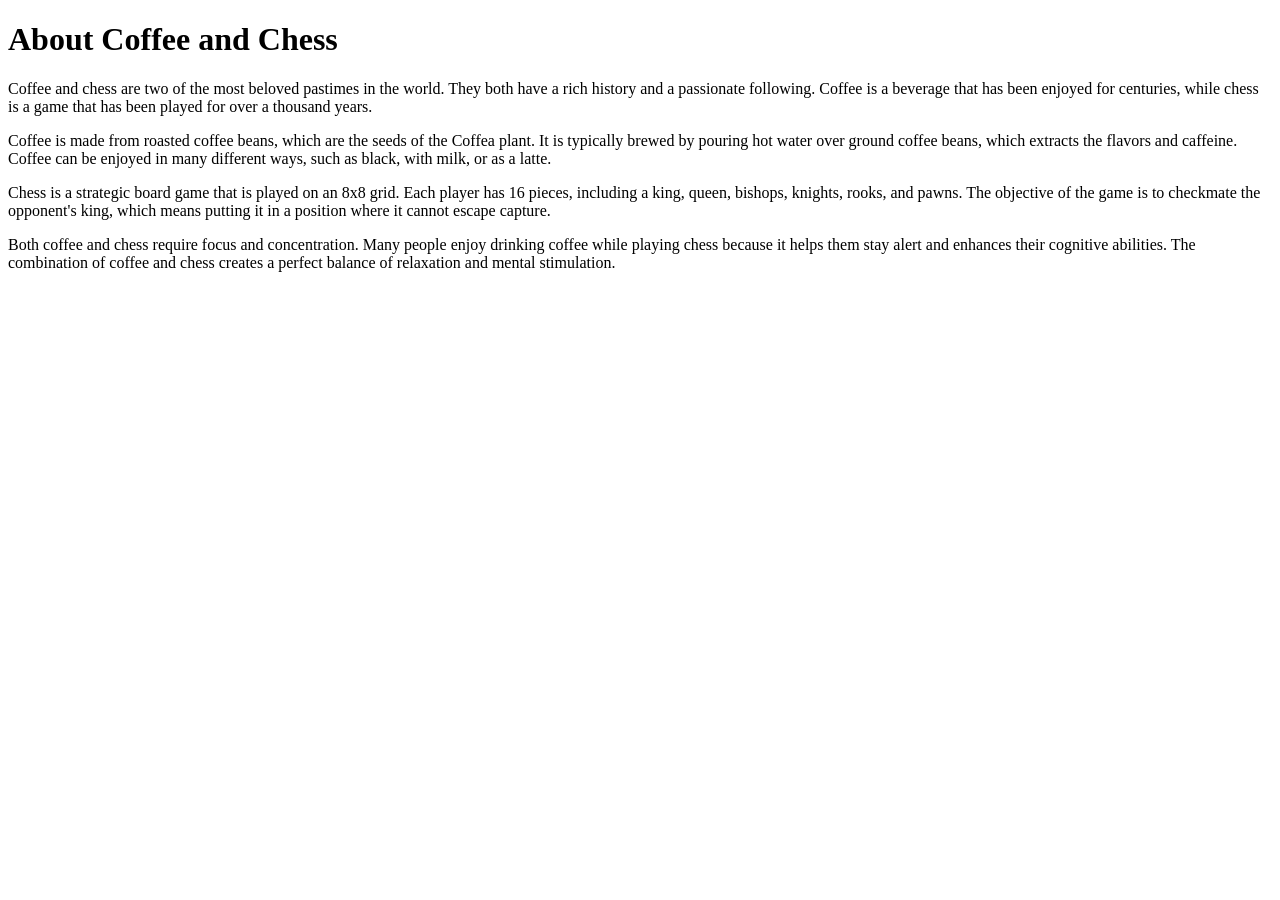
==== About.html @ 0f887355 "Apr 2, 2026, 12:17 AM" ====
<!DOCTYPE html>
<html>
    <head>
        <title>About Coffee and Chess</title>
    </head>
</html>
<body>
    <h1>About Coffee and Chess</h1>
    <p>Coffee and chess are two of the most beloved pastimes in the world. They both have a rich history and a passionate following. Coffee is a beverage that has been enjoyed for centuries, while chess is a game that has been played for over a thousand years.</p>

    <p>Coffee is made from roasted coffee beans, which are the seeds of the Coffea plant. It is typically brewed by pouring hot water over ground coffee beans, which extracts the flavors and caffeine. Coffee can be enjoyed in many different ways, such as black, with milk, or as a latte.</p>

    <p>Chess is a strategic board game that is played on an 8x8 grid. Each player has 16 pieces, including a king, queen, bishops, knights, rooks, and pawns. The objective of the game is to checkmate the opponent's king, which means putting it in a position where it cannot escape capture.</p>

    <p>Both coffee and chess require focus and concentration. Many people enjoy drinking coffee while playing chess because it helps them stay alert and enhances their cognitive abilities. The combination of coffee and chess creates a perfect balance of relaxation and mental stimulation.</p>
</body>
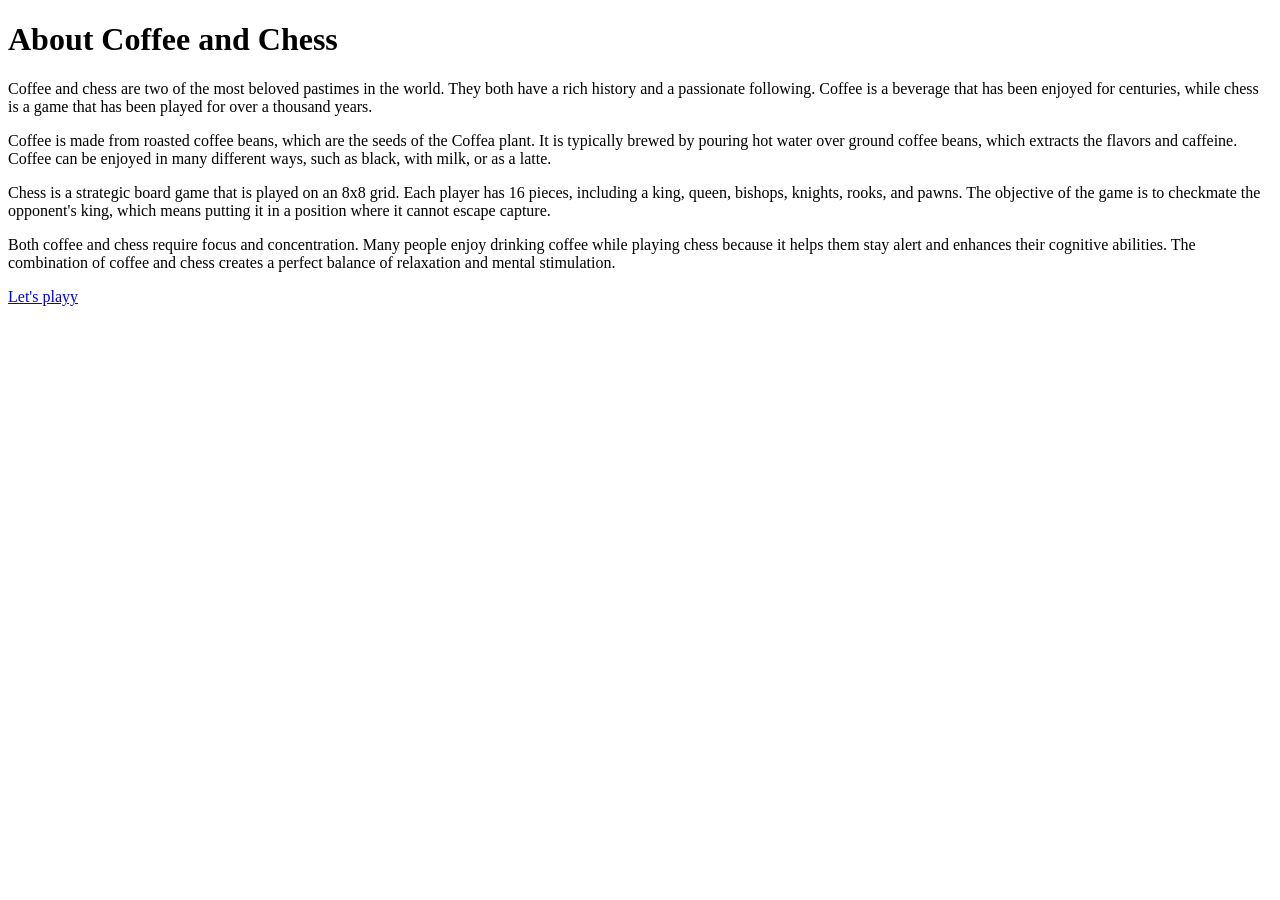
==== commit 57d1e52c: "Apr 22, 2026, 12:02 AM" ====
--- a/About.html
+++ b/About.html
@@ -13,4 +13,5 @@
     <p>Chess is a strategic board game that is played on an 8x8 grid. Each player has 16 pieces, including a king, queen, bishops, knights, rooks, and pawns. The objective of the game is to checkmate the opponent's king, which means putting it in a position where it cannot escape capture.</p>
 
     <p>Both coffee and chess require focus and concentration. Many people enjoy drinking coffee while playing chess because it helps them stay alert and enhances their cognitive abilities. The combination of coffee and chess creates a perfect balance of relaxation and mental stimulation.</p>
-</body>+</body>
+<a href="https://www.youtube.com/watch?v=OCSbzArwB10&t=61s">Let's playy</a>
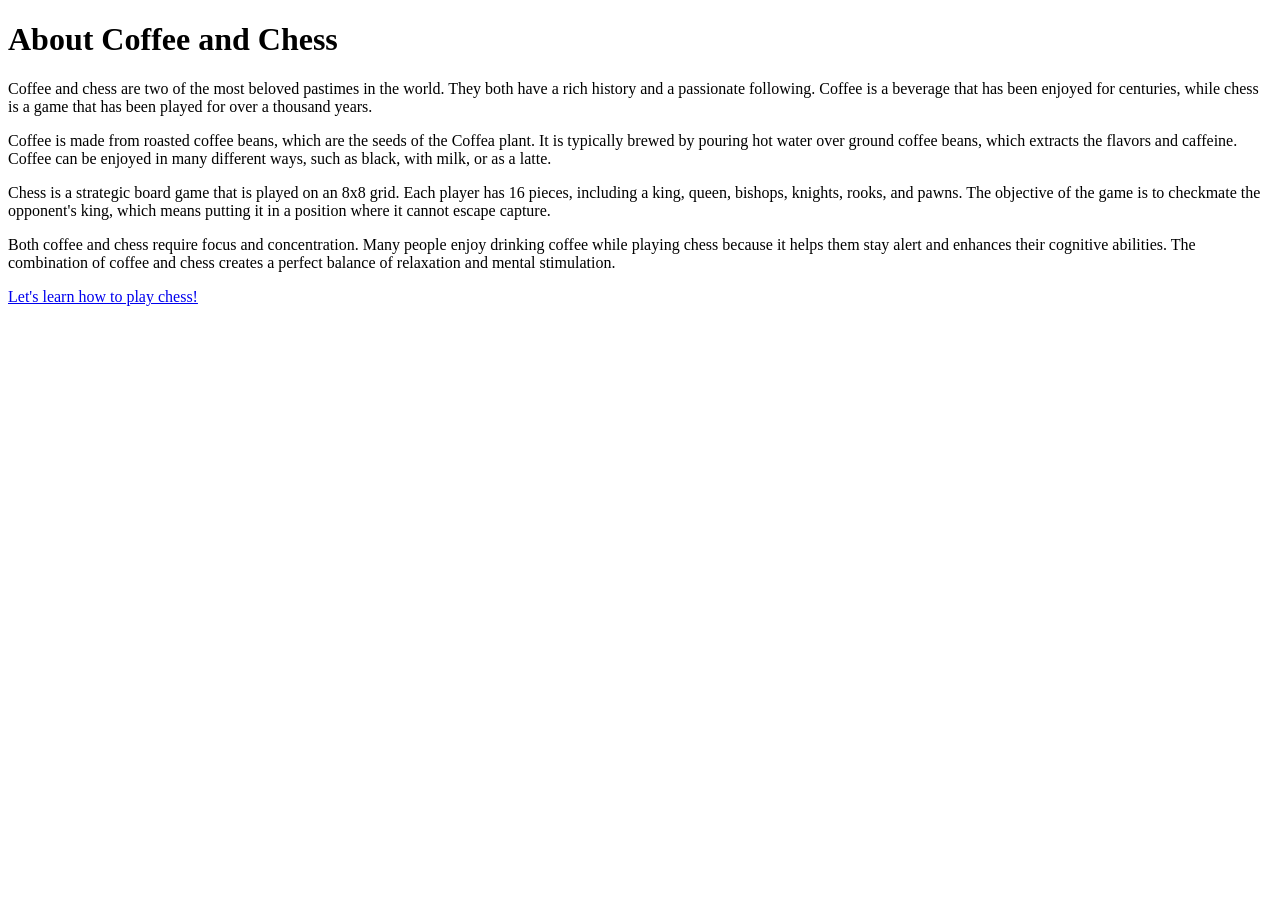
==== commit 17a56161: "Apr 22, 2026, 12:03 AM" ====
--- a/About.html
+++ b/About.html
@@ -14,4 +14,5 @@
 
     <p>Both coffee and chess require focus and concentration. Many people enjoy drinking coffee while playing chess because it helps them stay alert and enhances their cognitive abilities. The combination of coffee and chess creates a perfect balance of relaxation and mental stimulation.</p>
 </body>
-<a href="https://www.youtube.com/watch?v=OCSbzArwB10&t=61s">Let's playy</a>+<a href="https://www.youtube.com/watch?v=OCSbzArwB10&t=61s">Let's learn how to play chess!</a>
+<a href=""
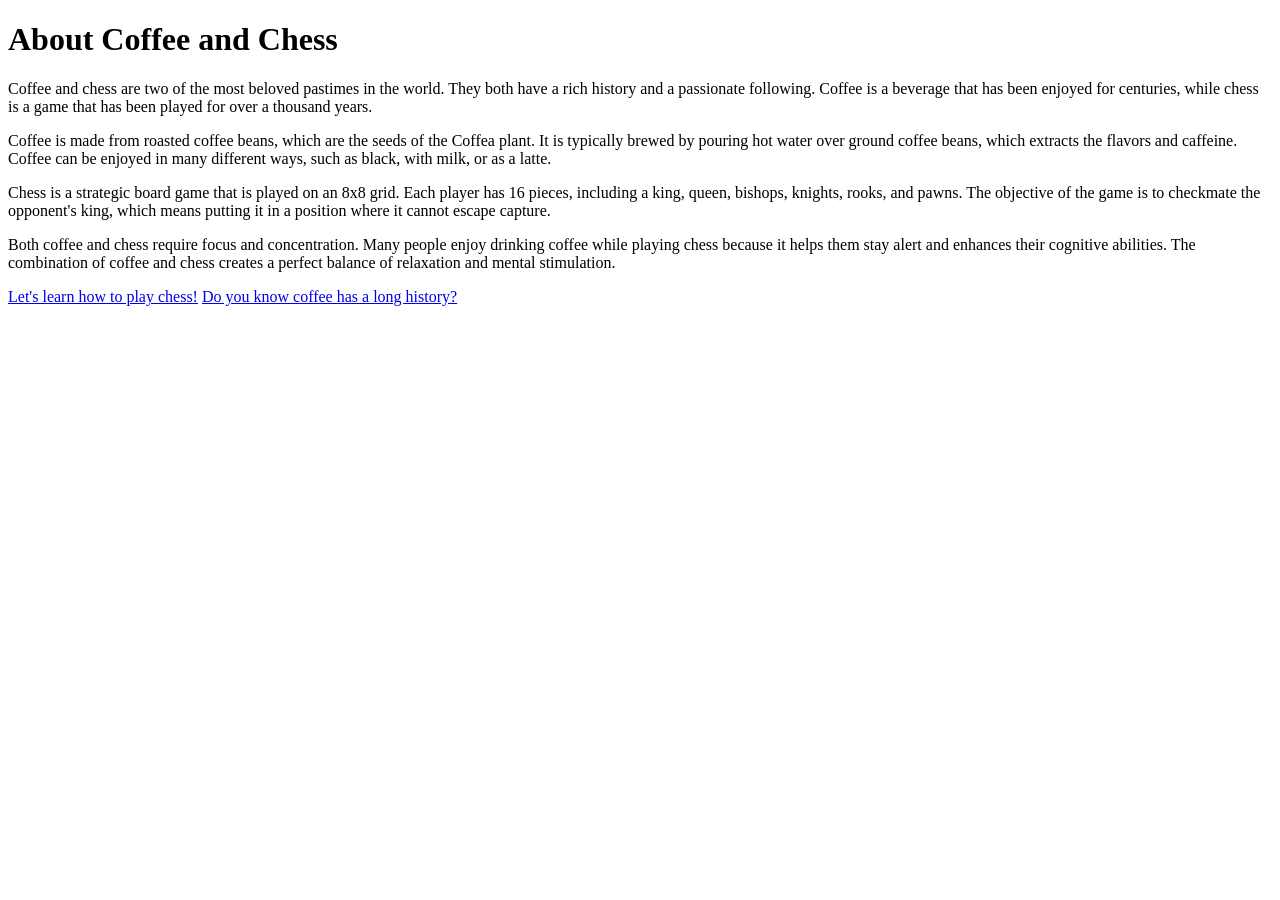
==== commit 0ba650a2: "Apr 22, 2026, 12:05 AM" ====
--- a/About.html
+++ b/About.html
@@ -15,4 +15,4 @@
     <p>Both coffee and chess require focus and concentration. Many people enjoy drinking coffee while playing chess because it helps them stay alert and enhances their cognitive abilities. The combination of coffee and chess creates a perfect balance of relaxation and mental stimulation.</p>
 </body>
 <a href="https://www.youtube.com/watch?v=OCSbzArwB10&t=61s">Let's learn how to play chess!</a>
-<a href=""+<a href="https://www.youtube.com/watch?v=c96ayma0kBs"> Do you know coffee has a long history?</a>
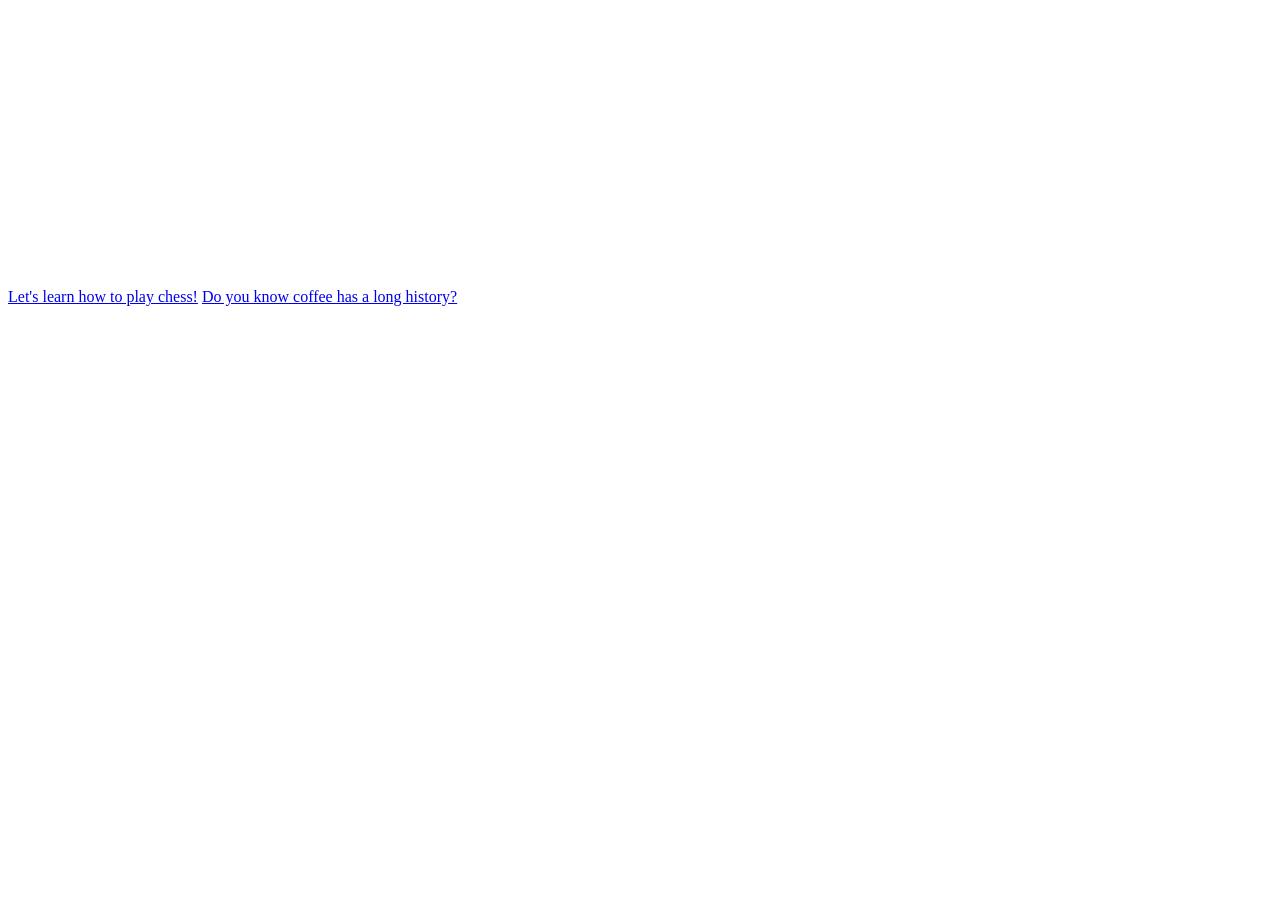
==== commit a9888be0: "Apr 22, 2026, 12:11 AM" ====
--- a/About.html
+++ b/About.html
@@ -2,6 +2,7 @@
 <html>
     <head>
         <title>About Coffee and Chess</title>
+         <link rel="stylesheet" href="About.css">
     </head>
 </html>
 <body>
--- a/About.css
+++ b/About.css
@@ -0,0 +1,4 @@
+body {
+    background color: black;
+    color: white;
+}
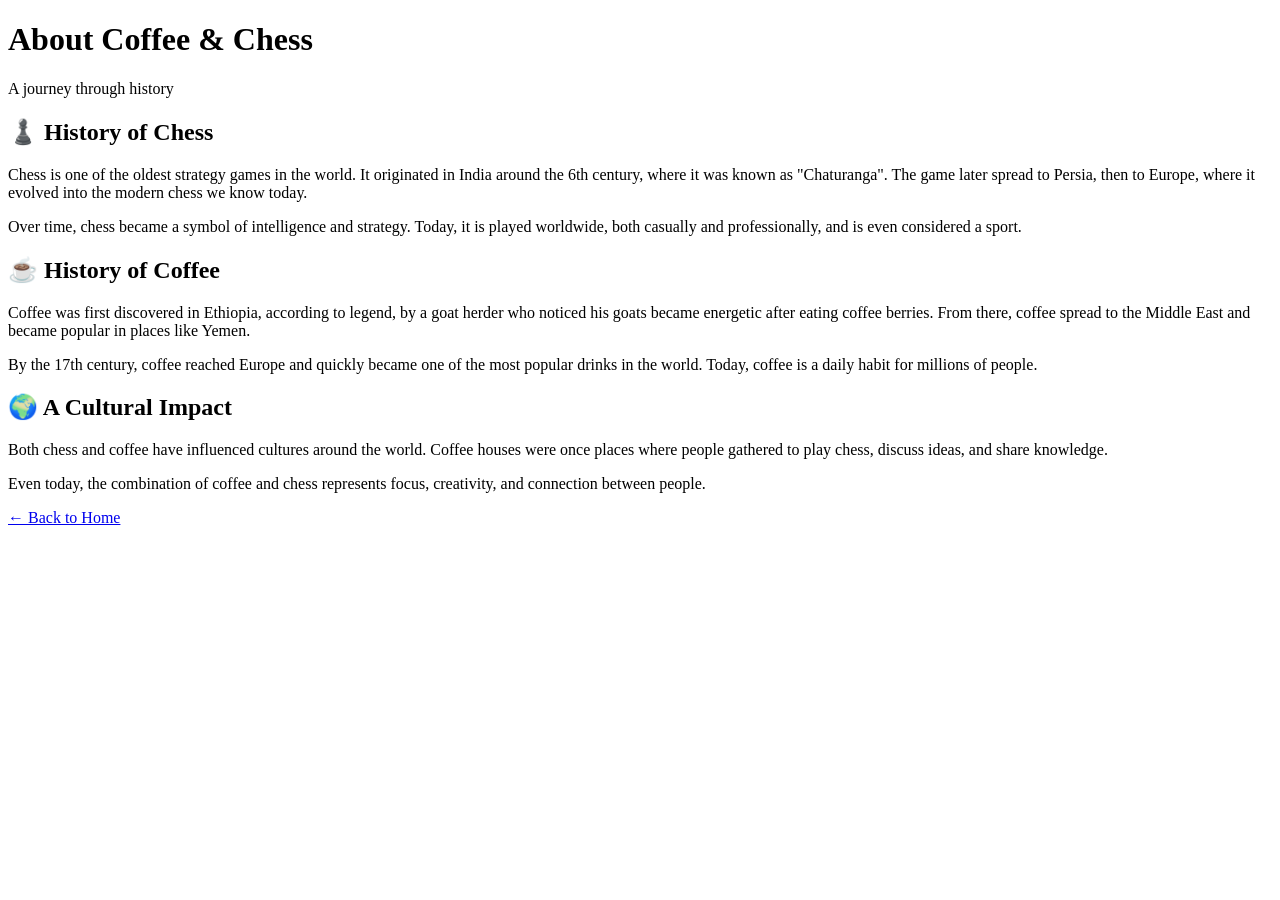
==== commit 68923eaa: "Apr 22, 2026, 1:57 AM" ====
--- a/About.html
+++ b/About.html
@@ -1,19 +1,64 @@
 <!DOCTYPE html>
 <html>
-    <head>
-        <title>About Coffee and Chess</title>
-         <link rel="stylesheet" href="About.css">
-    </head>
-</html>
+<head>
+    <title>About - Coffee & Chess</title>
+    <link rel="stylesheet" href="about.css">
+</head>
 <body>
-    <h1>About Coffee and Chess</h1>
-    <p>Coffee and chess are two of the most beloved pastimes in the world. They both have a rich history and a passionate following. Coffee is a beverage that has been enjoyed for centuries, while chess is a game that has been played for over a thousand years.</p>
 
-    <p>Coffee is made from roasted coffee beans, which are the seeds of the Coffea plant. It is typically brewed by pouring hot water over ground coffee beans, which extracts the flavors and caffeine. Coffee can be enjoyed in many different ways, such as black, with milk, or as a latte.</p>
+<header>
+    <h1>About Coffee & Chess</h1>
+    <p class="subtitle">A journey through history</p>
+</header>
 
-    <p>Chess is a strategic board game that is played on an 8x8 grid. Each player has 16 pieces, including a king, queen, bishops, knights, rooks, and pawns. The objective of the game is to checkmate the opponent's king, which means putting it in a position where it cannot escape capture.</p>
+<section class="content">
 
-    <p>Both coffee and chess require focus and concentration. Many people enjoy drinking coffee while playing chess because it helps them stay alert and enhances their cognitive abilities. The combination of coffee and chess creates a perfect balance of relaxation and mental stimulation.</p>
+    <div class="box">
+        <h2>♟️ History of Chess</h2>
+        <p>
+            Chess is one of the oldest strategy games in the world. It originated
+            in India around the 6th century, where it was known as "Chaturanga".
+            The game later spread to Persia, then to Europe, where it evolved into
+            the modern chess we know today.
+        </p>
+        <p>
+            Over time, chess became a symbol of intelligence and strategy. Today,
+            it is played worldwide, both casually and professionally, and is even
+            considered a sport.
+        </p>
+    </div>
+
+    <div class="box">
+        <h2>☕ History of Coffee</h2>
+        <p>
+            Coffee was first discovered in Ethiopia, according to legend, by a
+            goat herder who noticed his goats became energetic after eating coffee
+            berries. From there, coffee spread to the Middle East and became popular
+            in places like Yemen.
+        </p>
+        <p>
+            By the 17th century, coffee reached Europe and quickly became one of
+            the most popular drinks in the world. Today, coffee is a daily habit
+            for millions of people.
+        </p>
+    </div>
+
+    <div class="box highlight">
+        <h2>🌍 A Cultural Impact</h2>
+        <p>
+            Both chess and coffee have influenced cultures around the world.
+            Coffee houses were once places where people gathered to play chess,
+            discuss ideas, and share knowledge.
+        </p>
+        <p>
+            Even today, the combination of coffee and chess represents focus,
+            creativity, and connection between people.
+        </p>
+    </div>
+
+    <a href="index.html" class="back-btn">← Back to Home</a>
+
+</section>
+
 </body>
-<a href="https://www.youtube.com/watch?v=OCSbzArwB10&t=61s">Let's learn how to play chess!</a>
-<a href="https://www.youtube.com/watch?v=c96ayma0kBs"> Do you know coffee has a long history?</a>+</html>
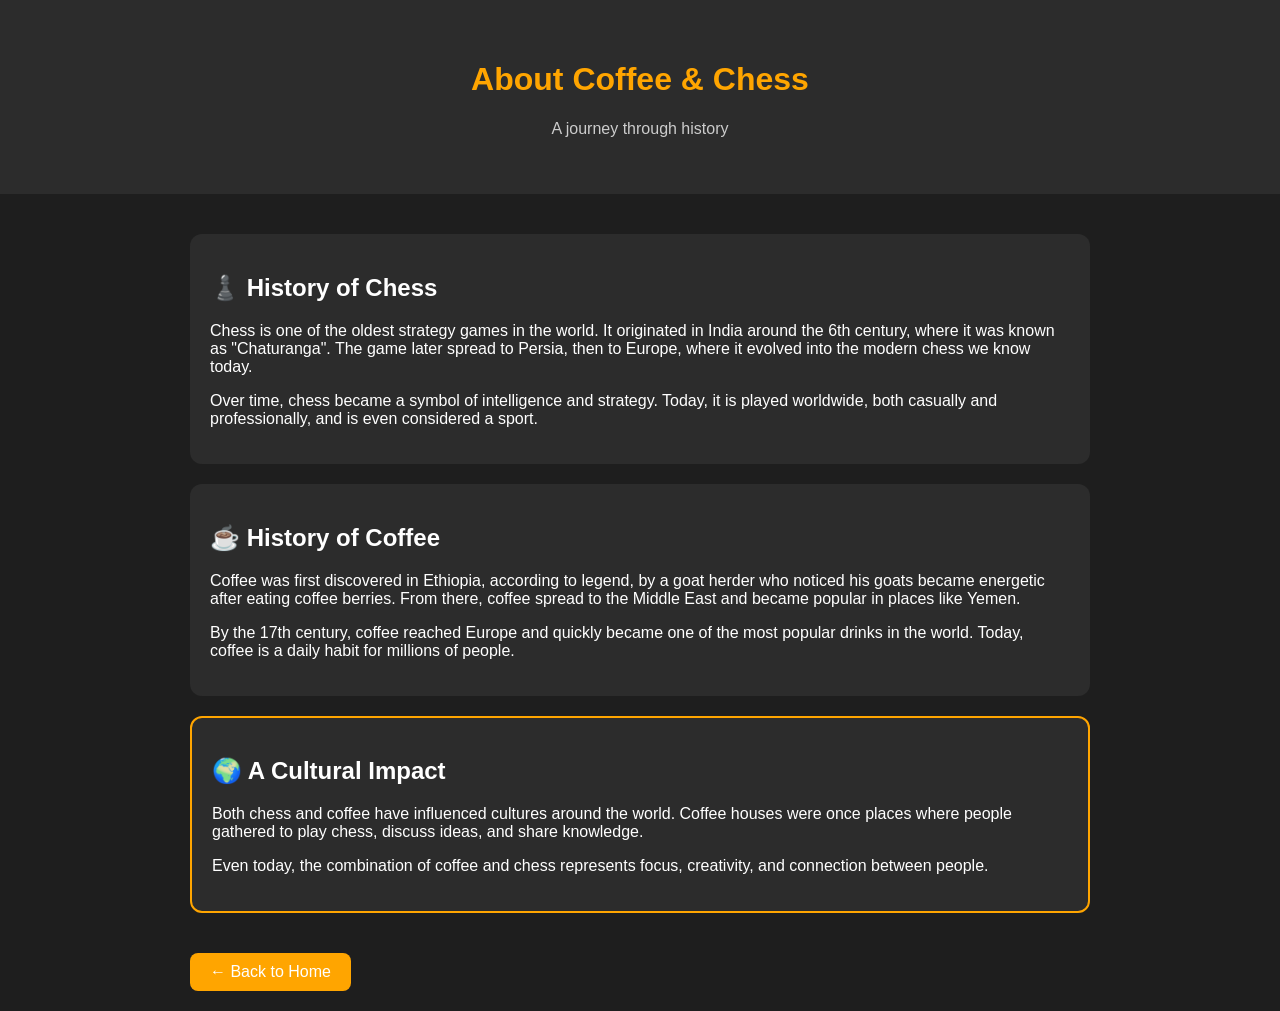
==== commit 3cc1534b: "Apr 22, 2026, 1:59 AM" ====
--- a/About.html
+++ b/About.html
@@ -2,7 +2,7 @@
 <html>
 <head>
     <title>About - Coffee & Chess</title>
-    <link rel="stylesheet" href="about.css">
+    <link rel="stylesheet" href="About.css">
 </head>
 <body>
 
--- a/About.css
+++ b/About.css
@@ -0,0 +1,61 @@
+body {
+    font-family: Arial, sans-serif;
+    background-color: #1e1e1e;
+    color: white;
+    margin: 0;
+}
+
+/* Header */
+header {
+    text-align: center;
+    padding: 40px 20px;
+    background-color: #2c2c2c;
+}
+
+header h1 {
+    color: orange;
+}
+
+.subtitle {
+    color: #ccc;
+}
+
+/* Content */
+.content {
+    max-width: 900px;
+    margin: auto;
+    padding: 20px;
+}
+
+/* Boxes */
+.box {
+    background-color: #2c2c2c;
+    padding: 20px;
+    margin: 20px 0;
+    border-radius: 12px;
+    transition: 0.3s;
+}
+
+.box:hover {
+    transform: scale(1.02);
+}
+
+/* Highlight */
+.highlight {
+    border: 2px solid orange;
+}
+
+/* Button */
+.back-btn {
+    display: inline-block;
+    margin-top: 20px;
+    padding: 10px 20px;
+    background-color: orange;
+    color: white;
+    text-decoration: none;
+    border-radius: 8px;
+}
+
+.back-btn:hover {
+    background-color: darkorange;
+}
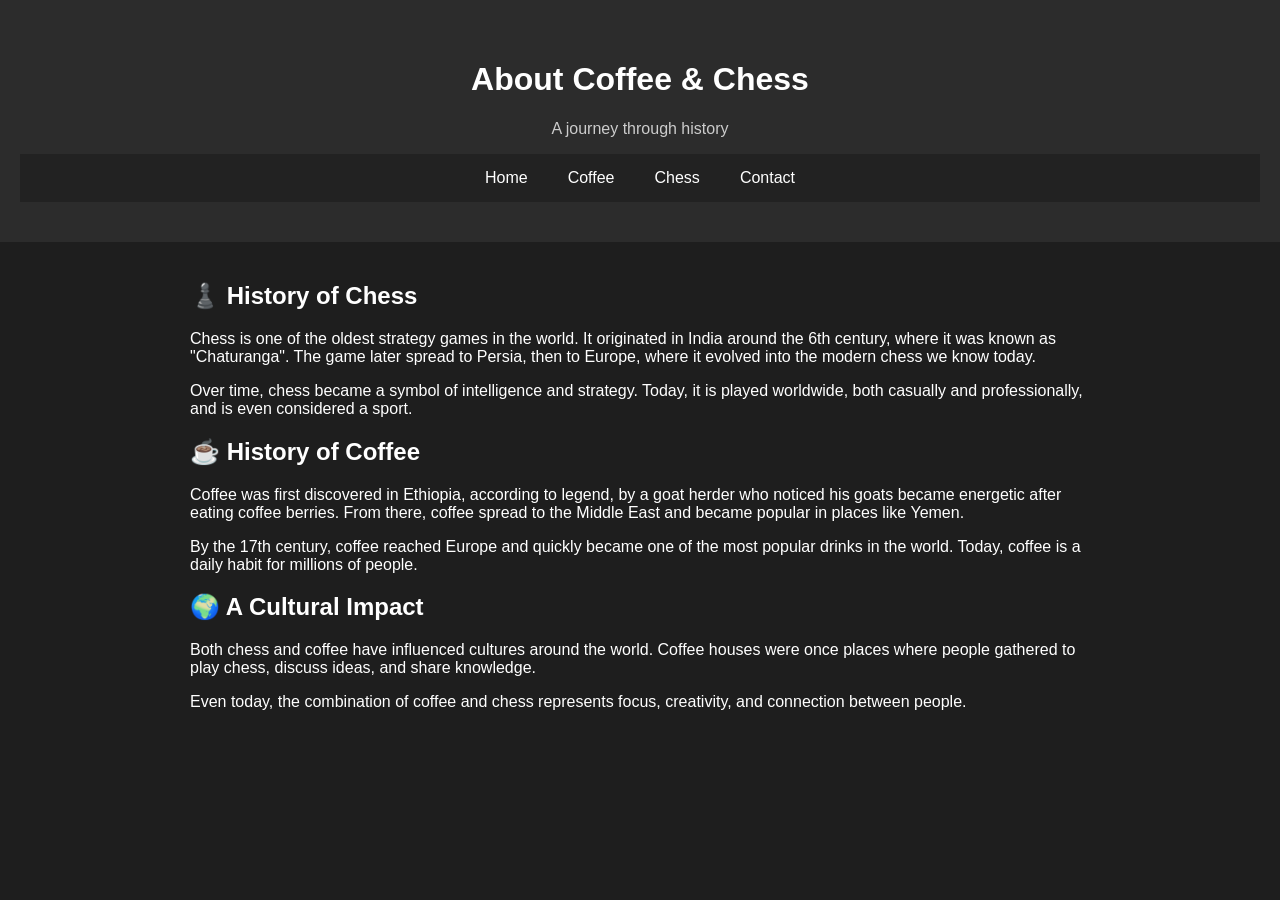
==== commit 49ff3557: "Apr 22, 2026, 3:08 AM" ====
--- a/About.html
+++ b/About.html
@@ -9,6 +9,12 @@
 <header>
     <h1>About Coffee & Chess</h1>
     <p class="subtitle">A journey through history</p>
+    <nav>
+    <a href="index.html">Home</a>
+    <a href="Coffee.html">Coffee</a>
+    <a href="Chess.html">Chess</a>
+    <a href="Contact.html">Contact</a>
+</nav>
 </header>
 
 <section class="content">
@@ -56,8 +62,7 @@
         </p>
     </div>
 
-    <a href="index.html" class="back-btn">← Back to Home</a>
-
+   
 </section>
 
 </body>
--- a/About.css
+++ b/About.css
@@ -13,7 +13,7 @@
 }
 
 header h1 {
-    color: orange;
+    color: white;
 }
 
 .subtitle {
@@ -26,36 +26,21 @@
     margin: auto;
     padding: 20px;
 }
+/* Navigation */
+nav {
+    display: flex;
+    justify-content: center;
+    background: #222;
+}
 
-/* Boxes */
-.box {
-    background-color: #2c2c2c;
-    padding: 20px;
-    margin: 20px 0;
-    border-radius: 12px;
+nav a {
+    color: white;
+    padding: 15px 20px;
+    text-decoration: none;
     transition: 0.3s;
 }
 
-.box:hover {
-    transform: scale(1.02);
+nav a:hover {
+    background: #444;
 }
 
-/* Highlight */
-.highlight {
-    border: 2px solid orange;
-}
-
-/* Button */
-.back-btn {
-    display: inline-block;
-    margin-top: 20px;
-    padding: 10px 20px;
-    background-color: orange;
-    color: white;
-    text-decoration: none;
-    border-radius: 8px;
-}
-
-.back-btn:hover {
-    background-color: darkorange;
-}
